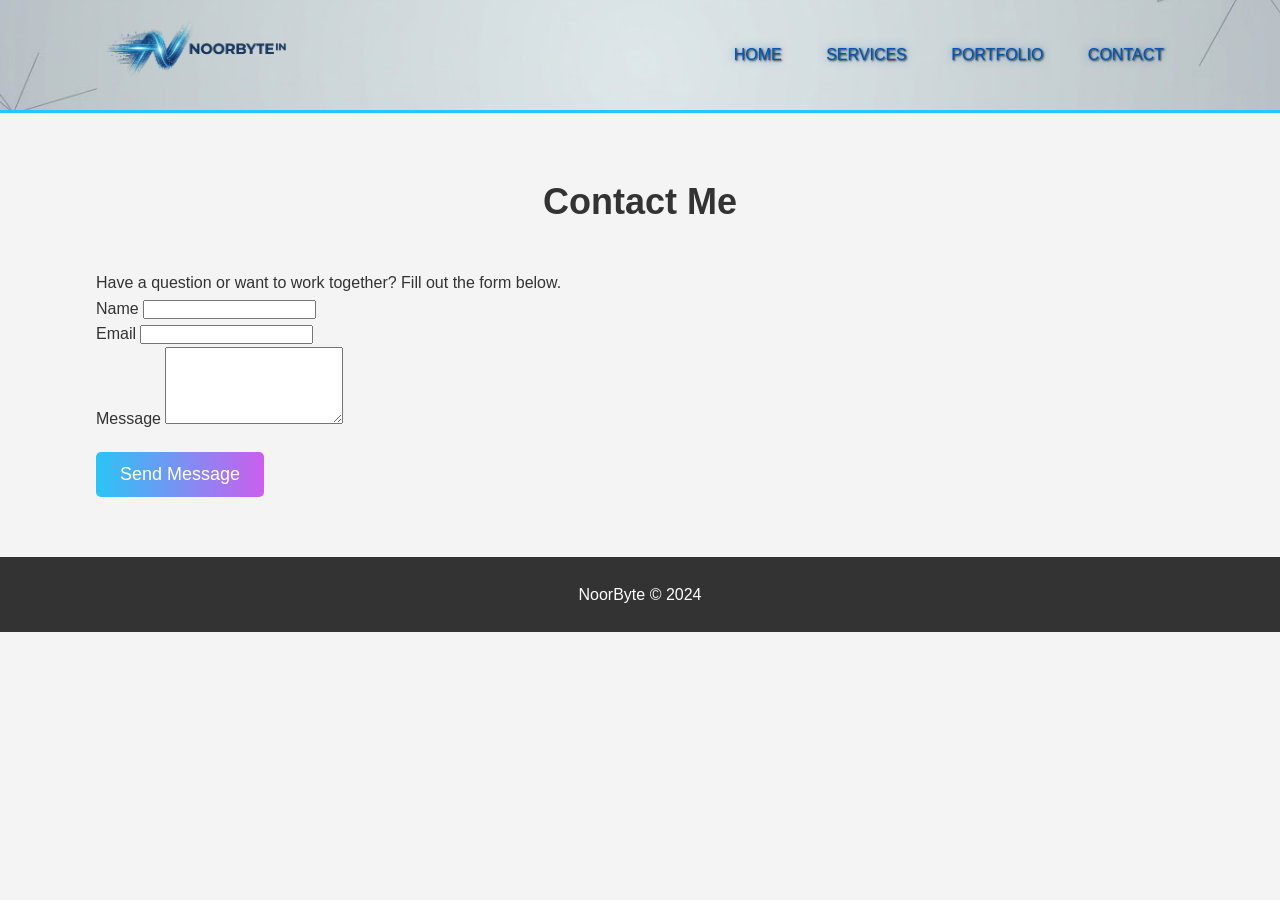
==== contact.html @ 4f61376b "commit" ====
<!DOCTYPE html>
<html lang="en">
<head>
    <meta charset="UTF-8">
    <meta name="viewport" content="width=device-width, initial-scale=1.0">
    <title>Contact Me - NoorByte</title>
    <link rel="stylesheet" href="assets/css/style.css">
</head>
<body>
    <header>
        <div class="container">
            <div id="branding">
                <!-- Assuming your main page is index.html and logo is here -->
                <a href="index.html"><img src="assets/logo/logo.png" alt="NoorByte Logo"></a>
            </div>
            <nav>
                <ul>
                    <!-- Assuming these are your nav links -->
                    <li><a href="index.html">Home</a></li>
                    <li><a href="index.html#services">Services</a></li>
                    <li><a href="index.html#portfolio">Portfolio</a></li>
                    <li><a href="contact.html">Contact</a></li>
                </ul>
            </nav>
        </div>
    </header>

    <section id="contact-page">
        <div class="container">
            <h1 class="section-title">Contact Me</h1>
            <p>Have a question or want to work together? Fill out the form below.</p>
            <!-- 
                To make this form work, you can use a free service like Formspree.
                1. Go to https://formspree.io/
                2. Create a new form and get your unique URL.
                3. Replace 'https://formspree.io/f/your_form_id' with your URL.
            -->
            <form id="contact-form" action="https://formspree.io/f/your_form_id" method="POST">
                <div class="form-group">
                    <label for="name">Name</label>
                    <input type="text" id="name" name="name" required>
                </div>
                <div class="form-group">
                    <label for="email">Email</label>
                    <input type="email" id="email" name="email" required>
                </div>
                <div class="form-group">
                    <label for="message">Message</label>
                    <textarea id="message" name="message" rows="5" required></textarea>
                </div>
                <button type="submit" class="button">Send Message</button>
            </form>
        </div>
    </section>

    <footer>
        <p>NoorByte &copy; 2024</p>
    </footer>
</body>
</html>
---- assets/css/style.css ----
/* Basic Reset */
* {
    margin: 0;
    padding: 0;
    box-sizing: border-box;
    scroll-behavior: smooth;
}

/* Define a modern color palette based on the logo */
:root {
    --primary-color: #29c5f6; /* Vibrant Blue from logo */
    --secondary-color: #cb5eee; /* Vibrant Purple from logo */
    --dark-bg: #1a1a1a;
    --gradient: linear-gradient(90deg, var(--primary-color), var(--secondary-color));
}

body {
    font-family: 'Segoe UI', Tahoma, Geneva, Verdana, sans-serif;
    line-height: 1.6;
    background-color: #f4f4f4;
    color: #333;
}

.container {
    width: 85%;
    max-width: 1200px;
    margin: auto;
    overflow: hidden;
}

/* Header */
header {
    background: url('../logo/header-background.png') no-repeat center center/cover;
    color: #fff;
    padding: 1rem 0;
    position: sticky;
    top: 0;
    z-index: 100;
    border-bottom: 3px solid var(--primary-color);
}

header a {
    color: #0056b3; /* Dark, strong blue */
    text-decoration: none;
    text-transform: uppercase;
    font-size: 16px;
    /* A subtle glow for a "glossy" feel, plus a drop shadow for readability */
    text-shadow: 1px 1px 2px rgba(0,0,0,0.8), 0 0 8px rgba(0, 86, 179, 0.6);
}

header .container {
    display: flex;
    justify-content: space-between; /* Puts space between logo and nav */
    align-items: center;
}

header #branding img {
    height: 70px; /* Adjusted for better proportion */
}

header nav ul {
    list-style: none;
}

header nav ul li {
    display: inline;
    padding: 0 20px;
}

header nav a:hover {
    color: var(--primary-color);
    font-weight: bold;
}

/* Hero Section */
#hero {
    min-height: 400px;
    background: linear-gradient(rgba(0, 0, 0, 0.5), rgba(0, 0, 0, 0.5)), url('https://images.unsplash.com/photo-1559028006-44d5a2b7190d?q=80&w=1974&auto=format&fit=crop') no-repeat center center/cover;
    text-align: center;
    color: #fff;
    display: flex;
    flex-direction: column;
    justify-content: center;
    align-items: center;
    padding: 0 20px;
}

#hero h1 {
    font-size: 55px;
    margin-bottom: 10px;
    text-shadow: 2px 2px 4px #000;
}

#hero p {
    font-size: 20px;
    text-shadow: 1px 1px 2px #000;
}

.button {
    display: inline-block;
    background: var(--gradient);
    color: #fff;
    padding: 12px 24px;
    text-decoration: none;
    border-radius: 5px;
    margin-top: 20px;
    font-size: 18px;
    transition: filter 0.3s, transform 0.3s;
    border: none; /* Remove default border */
}

.button:hover {
    filter: brightness(1.15);
    transform: translateY(-2px);
}

/* Sections */
section {
    padding: 60px 0;
}

.section-title {
    text-align: center;
    font-size: 36px;
    margin-bottom: 40px;
    color: #333;
}

/* Services */
#services .services-grid {
    display: grid;
    grid-template-columns: repeat(auto-fit, minmax(280px, 1fr));
    gap: 25px;
}

#services .service-box {
    background: #fff;
    padding: 30px;
    border-radius: 5px;
    text-align: center;
    box-shadow: 0 2px 10px rgba(0,0,0,0.1);
    /* Initial state for animation */
    opacity: 0;
    transform: translateY(30px);
    transition: opacity 0.6s ease-out, transform 0.6s ease-out, box-shadow 0.3s;
}

#services .service-box:hover {
    transform: translateY(-5px);
    box-shadow: 0 5px 15px rgba(0,0,0,0.2);
}

/* State when the element becomes visible on scroll */
#services .service-box.visible {
    opacity: 1;
    transform: translateY(0);
}

#services .service-box i {
    font-size: 48px;
    /* Apply the gradient to the icons */
    background: var(--gradient);
    -webkit-background-clip: text;
    background-clip: text;
    -webkit-text-fill-color: transparent;
    margin-bottom: 15px;
}

/* Portfolio */
#portfolio {
    background: #fff;
}
#portfolio .portfolio-grid {
    display: grid;
    grid-template-columns: repeat(auto-fit, minmax(300px, 1fr));
    gap: 20px;
}
#portfolio .portfolio-item img {
    width: 100%;
    border-radius: 5px;
    box-shadow: 0 2px 5px rgba(0,0,0,0.2);
    transition: transform 0.3s;
}
#portfolio .portfolio-item img:hover {
    transform: scale(1.05);
}

/* Contact */
#contact p {
    text-align: center;
    font-size: 18px;
    margin-bottom: 20px;
}

/* Footer */
footer {
    text-align: center;
    padding: 25px;
    background: #333;
    color: #fff;
}

/* --- Responsive Design --- */
@media(max-width: 768px) {
    /* --- Header --- */
    header .container {
        flex-direction: column; /* Stack logo and nav */
        gap: 15px; /* Space between logo and nav */
    }

    header nav ul li {
        padding: 0 10px; /* Reduce space between nav items */
    }

    /* --- Typography --- */
    #hero h1 {
        font-size: 40px;
    }

    .section-title {
        font-size: 32px;
    }

    /* --- Layout --- */
    .container {
        width: 90%; /* More screen real-estate on smaller devices */
    }

    section {
        padding: 40px 0; /* Reduce vertical space */
    }
}

@media(max-width: 480px) {
    /* On very small screens, stack the nav items */
    header nav ul li {
        display: block;
        padding: 5px 0;
        text-align: center;
    }
}
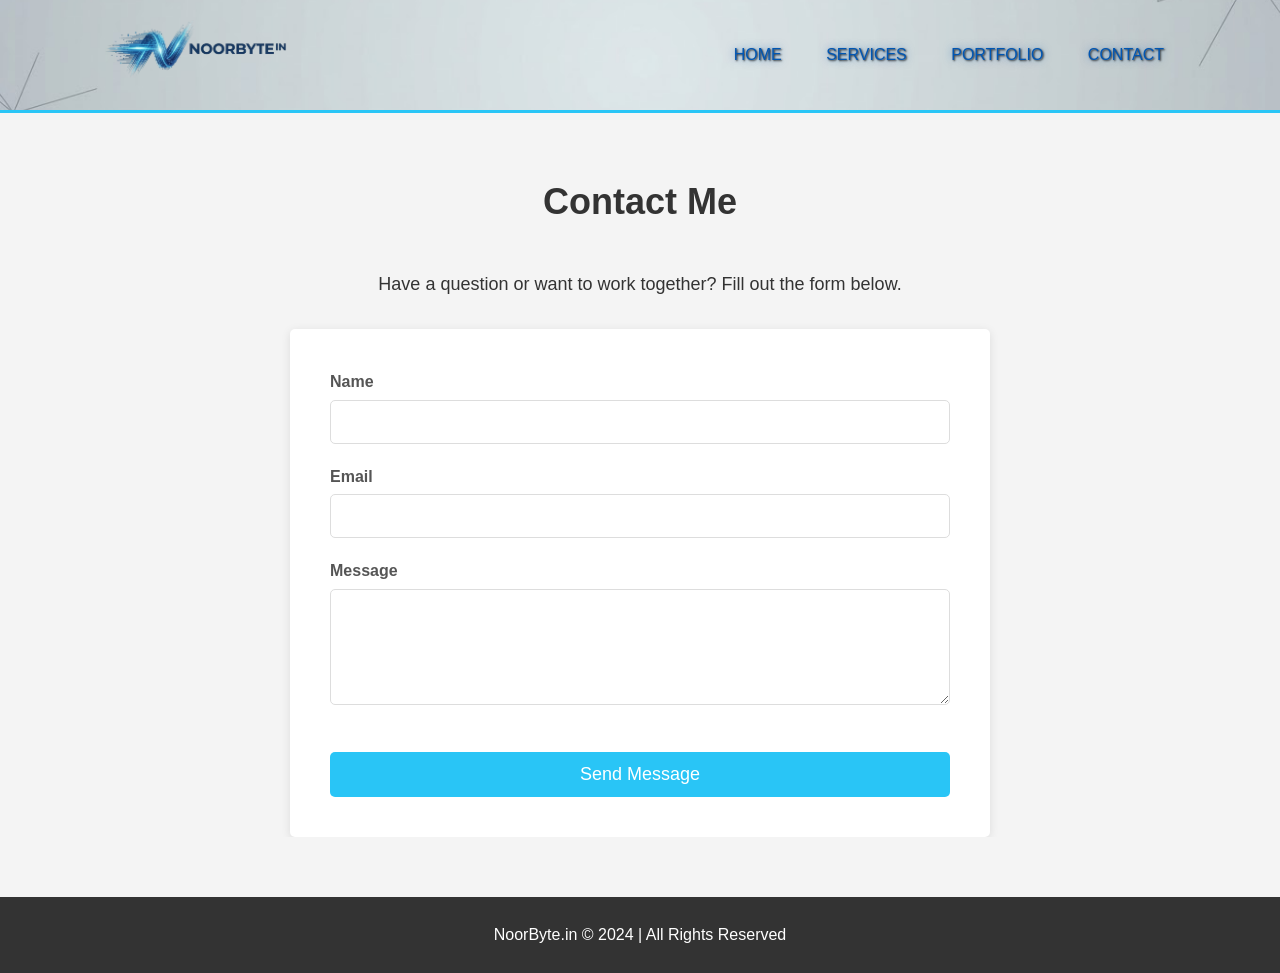
==== commit 6e1f353d: "commit by user" ====
--- a/contact.html
+++ b/contact.html
@@ -4,7 +4,12 @@
     <meta charset="UTF-8">
     <meta name="viewport" content="width=device-width, initial-scale=1.0">
     <title>Contact Me - NoorByte</title>
+    <!-- Favicon -->
+    <link rel="icon" type="image/x-icon" href="assets/favicon/favicon.ico">
+    <!-- Main Stylesheet -->
     <link rel="stylesheet" href="assets/css/style.css">
+    <!-- Font Awesome for icons -->
+    <link rel="stylesheet" href="https://cdnjs.cloudflare.com/ajax/libs/font-awesome/5.15.4/css/all.min.css">
 </head>
 <body>
     <header>
@@ -54,7 +59,10 @@
     </section>
 
     <footer>
-        <p>NoorByte &copy; 2024</p>
+        <p>NoorByte.in &copy; 2024 | All Rights Reserved</p>
     </footer>
+
+    <!-- Main JavaScript File -->
+    <script src="assets/js/main.js"></script>
 </body>
 </html>
--- a/assets/css/style.css
+++ b/assets/css/style.css
@@ -98,7 +98,7 @@
 
 .button {
     display: inline-block;
-    background: var(--gradient);
+    background: var(--primary-color);
     color: #fff;
     padding: 12px 24px;
     text-decoration: none;
@@ -192,6 +192,60 @@
     margin-bottom: 20px;
 }
 
+/* Contact Page Form */
+#contact-page {
+    background: #f4f4f4;
+}
+
+#contact-page p {
+    text-align: center;
+    font-size: 18px;
+    margin-bottom: 30px;
+}
+
+#contact-form {
+    max-width: 700px;
+    margin: 0 auto;
+    background: #fff;
+    padding: 40px;
+    border-radius: 5px;
+    box-shadow: 0 2px 10px rgba(0,0,0,0.1);
+}
+
+.form-group {
+    margin-bottom: 20px;
+}
+
+.form-group label {
+    display: block;
+    margin-bottom: 5px;
+    color: #555;
+    font-weight: bold;
+}
+
+.form-group input,
+.form-group textarea {
+    width: 100%;
+    padding: 12px;
+    border: 1px solid #ddd;
+    border-radius: 5px;
+    font-family: inherit;
+    font-size: 16px;
+    transition: border-color 0.3s, box-shadow 0.3s;
+}
+
+.form-group input:focus,
+.form-group textarea:focus {
+    outline: none;
+    border-color: var(--primary-color);
+    box-shadow: 0 0 5px rgba(41, 197, 246, 0.5);
+}
+
+#contact-form .button {
+    width: 100%;
+    cursor: pointer;
+}
+
 /* Footer */
 footer {
     text-align: center;
